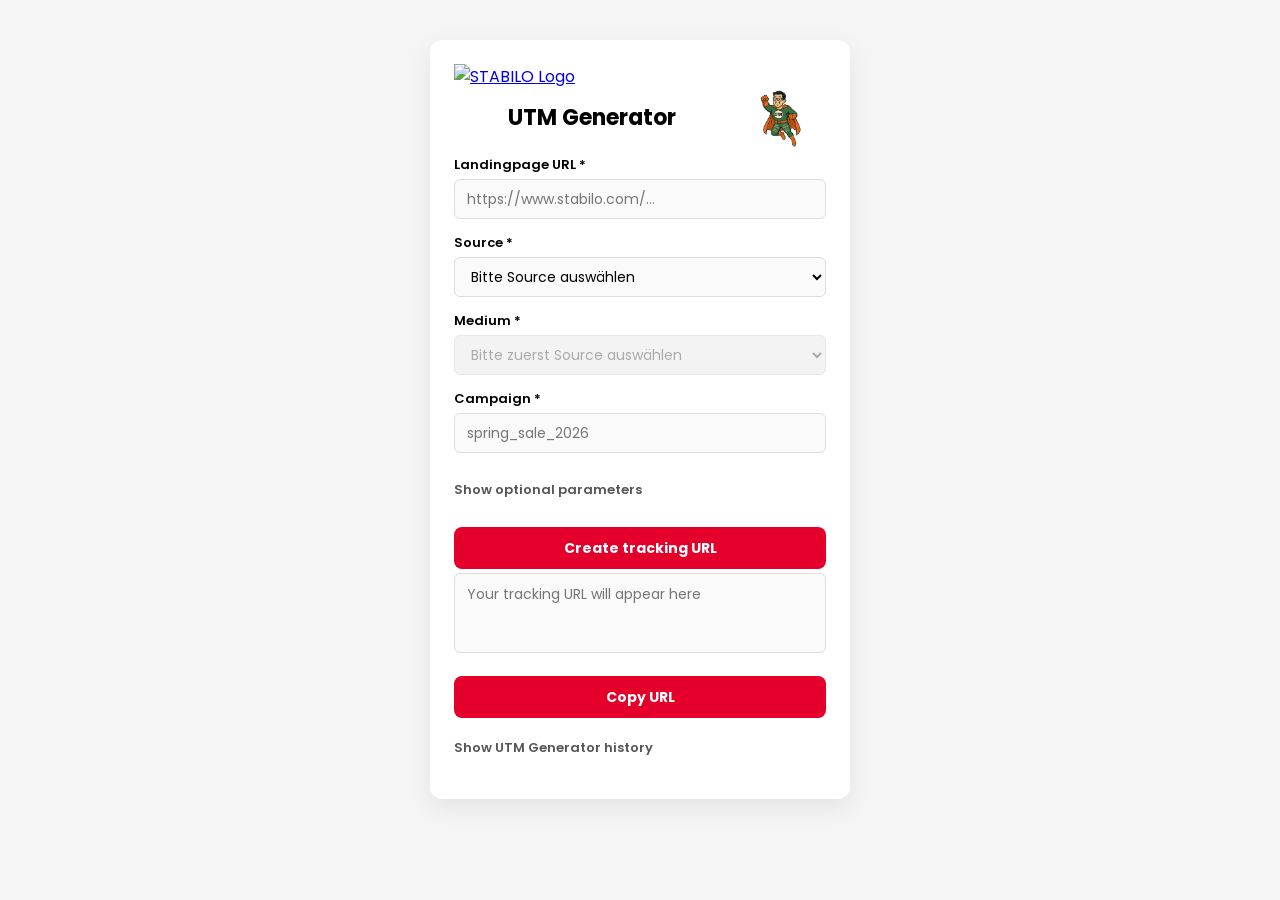
==== index.html @ 401dbb11 "Update index.html" ====
<!DOCTYPE html>
<html lang="de">
<head>
  <meta charset="UTF-8" />
  <meta name="viewport" content="width=device-width, initial-scale=1.0" />
  <title>UTM Generator</title>

  <!-- ✅ Google Font: Poppins -->
  <link rel="preconnect" href="https://fonts.googleapis.com" />
  <link rel="preconnect" href="https://fonts.gstatic.com" crossorigin />
  <link
    href="https://fonts.googleapis.com/css2?family=Poppins:wght@400;600;700&display=swap"
    rel="stylesheet"
  />

  <!-- Styles -->
  <link rel="stylesheet" href="style.css" />
</head>

<body>
  <div class="container">

    <!-- Logo (Reload) -->
    <a href="./">
      <img
        src="https://cdn-live.be-stabilo.com/media/27/56/01/1675089023/STABILO-Logo_RGB_72dpi.png"
        alt="STABILO Logo"
        class="logo"
      />
    </a>

    <!-- Headline + Superheld -->
    <div class="headline-wrapper">
      <h1>UTM Generator</h1>
      <img src="image.png" alt="" class="hero" />
    </div>

    <!-- Pflichtfelder -->
    <label for="base">Landingpage URL *</label>
    <input id="base" type="url" placeholder="https://www.stabilo.com/…" />

    <label for="source">Source *</label>
    <select id="source"></select>

    <label for="medium">Medium *</label>
    <select id="medium"></select>

    <label for="campaign">Campaign *</label>
    <input id="campaign" type="text" placeholder="spring_sale_2026" />

    <!-- Optionale Felder -->
    <div class="optional-wrapper">
      <button
        type="button"
        class="optional-toggle"
        aria-expanded="false"
      >
        Show optional parameters
      </button>

      <div class="optional-fields" hidden>
        <label for="term">
          Keyword (utm_term)
          <span class="tooltip">ⓘ
            <span class="tooltip-text">
              e. g. Keywords or target group
            </span>
          </span>
        </label>
        <input id="term" type="text" placeholder="z. B. fineliner" />

        <label for="content">
          Content (utm_content)
          <span class="tooltip">ⓘ
            <span class="tooltip-text">
              e. g. creatives or variants
            </span>
          </span>
        </label>
        <input id="content" type="text" placeholder="z. B. banner_a" />
      </div>
    </div>

    <button onclick="generateUTM()">Create tracking URL </button>

    <textarea
      id="result"
      readonly
      placeholder="Your tracking URL will appear here"
    ></textarea>

    <button onclick="copyUTM()">Copy URL</button>

    <p class="history-link">
      <a href="history.html">Show UTM Generator history</a>
    </p>

  </div>

  <script src="script.js"></script>
</body>
</html>
---- style.css ----
/* =========================
   RESET & GLOBAL
========================= */
* {
  box-sizing: border-box;
}

body {
  margin: 0;
  font-family: "Poppins", Arial, sans-serif;
  background: #f5f5f5;
}

/* =========================
   CARD CONTAINER
========================= */
.container {
  position: relative;              /* Referenz für dekorativen Hero */
  max-width: 420px;
  margin: 40px auto;
  padding: 24px;
  background: #ffffff;
  border-radius: 12px;
  box-shadow: 0 8px 24px rgba(0, 0, 0, 0.08);
}

/* =========================
   LOGO (oben, zentriert)
========================= */
.logo {
  display: block;
  margin: 0 auto 16px auto;
  max-height: 32px;
  width: auto;
  cursor: pointer;
}

/* =========================
   HEADER – DESIGN BASELINE
   Text ist allein zentriert,
   Hero dekorativ rechts
========================= */
.headline-wrapper {
  position: relative;
  margin-bottom: 24px;

  /* Platz für Hero reservieren */
  padding-right: 96px;
}

/* Überschrift: wirklich mittig */
.headline-wrapper h1 {
  margin: 0;
  text-align: center;
  font-size: 22px;
  font-weight: 700;
  line-height: 1.2;
}

/* Hero: dekorativ, beeinflusst Text nicht */
.hero {
  position: absolute;
  right: 24px;                     /* Abstand zur Card-Kante */
  top: 50%;
  transform: translateY(-50%);
  max-height: 64px;                /* bewusst etwas kleiner */
  width: auto;
  pointer-events: none;
}

/* =========================
   FORMULAR
========================= */
label {
  display: block;
  margin-top: 14px;
  font-size: 13px;
  font-weight: 600;
}

input,
select,
textarea,
button {
  font-family: inherit;
}

input,
select,
textarea {
  width: 100%;
  height: 40px;
  margin-top: 4px;
  padding: 0 12px;
  font-size: 14px;
  background: #fafafa;
  border: 1px solid #dddddd;
  border-radius: 6px;
}

/* Textarea */
textarea {
  height: 80px;
  padding: 10px 12px;
  resize: none;
}

/* Disabled Medium */
select:disabled {
  background: #eeeeee;
  color: #888888;
  cursor: not-allowed;
}

/* =========================
   PRIMARY BUTTONS (CTA)
========================= */
button {
  width: 100%;
  height: 42px;
  margin-top: 16px;
  background: #e4002b;
  color: #ffffff;
  border: none;
  border-radius: 8px;
  font-size: 14px;
  font-weight: 700;
  cursor: pointer;
}

button:hover {
  opacity: 0.9;
}

/* =========================
   OPTIONALE PARAMETER TOGGLE
   (sekundär, dezent)
========================= */
.optional-toggle {
  margin-top: 16px;
  background: none;
  border: none;
  padding: 0;
  width: auto;
  color: #555555;
  font-size: 13px;
  font-weight: 600;
  cursor: pointer;
}

.optional-toggle:hover {
  text-decoration: underline;
}

.optional-fields {
  margin-top: 12px;
}

/* =========================
   TOOLTIP
========================= */
.tooltip {
  margin-left: 4px;
  font-size: 12px;
  position: relative;
  cursor: help;
}

.tooltip-text {
  visibility: hidden;
  position: absolute;
  width: 180px;
  background: #333333;
  color: #ffffff;
  padding: 6px;
  font-size: 12px;
  line-height: 1.4;
  border-radius: 6px;
  top: -6px;
  left: 100%;
  z-index: 10;
}

.tooltip:hover .tooltip-text {
  visibility: visible;
}

/* =========================
   HISTORY LINK
   (linksbündig, grau,
    gleicher Rang wie Toggle)
========================= */
.history-link {
  margin-top: 16px;
  text-align: left;
}

.history-link a {
  color: #555555;
  font-size: 13px;
  font-weight: 600;
  text-decoration: none;
  cursor: pointer;
}

.history-link a:hover {
  text-decoration: underline;
}
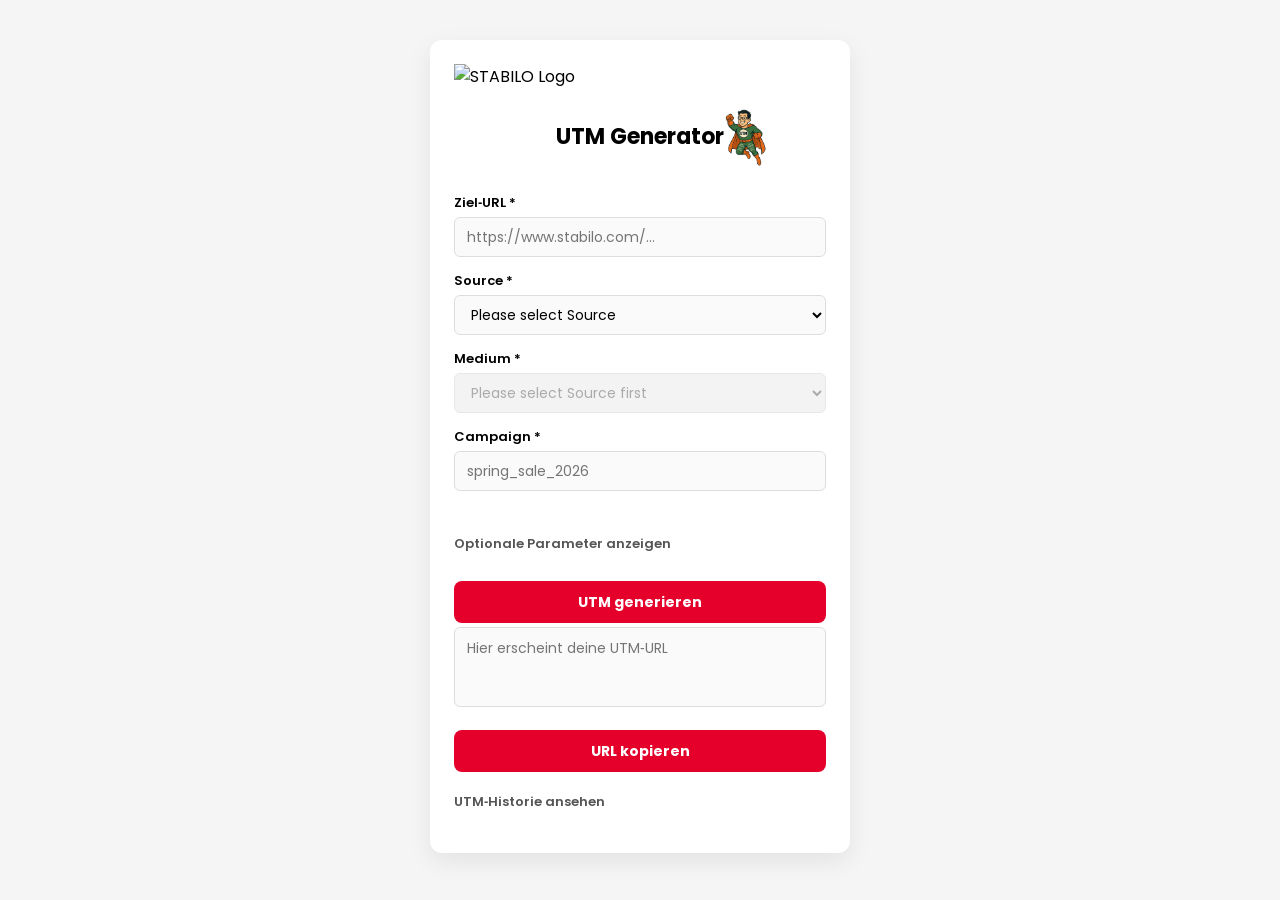
==== commit f3b88753: "Update index.html" ====
--- a/index.html
+++ b/index.html
@@ -1,3 +1,4 @@
+
 <!DOCTYPE html>
 <html lang="de">
 <head>
@@ -5,38 +6,32 @@
   <meta name="viewport" content="width=device-width, initial-scale=1.0" />
   <title>UTM Generator</title>
 
-  <!-- ✅ Google Font: Poppins -->
-  <link rel="preconnect" href="https://fonts.googleapis.com" />
-  <link rel="preconnect" href="https://fonts.gstatic.com" crossorigin />
-  <link
-    href="https://fonts.googleapis.com/css2?family=Poppins:wght@400;600;700&display=swap"
-    rel="stylesheet"
-  />
+  <!-- Google Font -->
+  <link rel="preconnect" href="https://fonts.googleapis.com">
+  <link rel="preconnect" href="https://fonts.gstatic.com" crossorigin>
+  <link href="https://fonts.googleapis.com/css2?family=Poppins:wght@400;600;700&display=swap" rel="stylesheet">
 
-  <!-- Styles -->
-  <link rel="stylesheet" href="style.css" />
+  <link rel="stylesheet" href="style.css">
 </head>
 
 <body>
   <div class="container">
 
-    <!-- Logo (Reload) -->
-    <a href="./">
-      <img
-        src="https://cdn-live.be-stabilo.com/media/27/56/01/1675089023/STABILO-Logo_RGB_72dpi.png"
-        alt="STABILO Logo"
-        class="logo"
-      />
-    </a>
+    <!-- Logo -->
+    <img
+      src="https://cdn-live.be-stabilo.com/media/27/56/01/1675089023/STABILO-Logo_RGB_72dpi.png"
+      alt="STABILO Logo"
+      class="logo"
+    >
 
-    <!-- Headline + Superheld -->
+    <!-- Header -->
     <div class="headline-wrapper">
       <h1>UTM Generator</h1>
-      <img src="image.png" alt="" class="hero" />
+      <img src="image.png" alt="" class="hero">
     </div>
 
-    <!-- Pflichtfelder -->
-    <label for="base">Landingpage URL *</label>
+    <!-- Formular -->
+    <label for="base">Ziel‑URL *</label>
     <input id="base" type="url" placeholder="https://www.stabilo.com/…" />
 
     <label for="source">Source *</label>
@@ -46,53 +41,39 @@
     <select id="medium"></select>
 
     <label for="campaign">Campaign *</label>
-    <input id="campaign" type="text" placeholder="spring_sale_2026" />
+    <input
+      id="campaign"
+      type="text"
+      placeholder="spring_sale_2026"
+      aria-describedby="campaign-error"
+    >
+    <p id="campaign-error" class="field-error" aria-live="polite"></p>
 
-    <!-- Optionale Felder -->
-    <div class="optional-wrapper">
-      <button
-        type="button"
-        class="optional-toggle"
-        aria-expanded="false"
-      >
-        Show optional parameters
-      </button>
+    <!-- Optionale Parameter -->
+    <button type="button" class="optional-toggle" aria-expanded="false">
+      Optionale Parameter anzeigen
+    </button>
 
-      <div class="optional-fields" hidden>
-        <label for="term">
-          Keyword (utm_term)
-          <span class="tooltip">ⓘ
-            <span class="tooltip-text">
-              e. g. Keywords or target group
-            </span>
-          </span>
-        </label>
-        <input id="term" type="text" placeholder="z. B. fineliner" />
+    <div class="optional-fields" hidden>
+      <label for="term">Keyword (utm_term)</label>
+      <input id="term" type="text">
 
-        <label for="content">
-          Content (utm_content)
-          <span class="tooltip">ⓘ
-            <span class="tooltip-text">
-              e. g. creatives or variants
-            </span>
-          </span>
-        </label>
-        <input id="content" type="text" placeholder="z. B. banner_a" />
-      </div>
+      <label for="content">Content (utm_content)</label>
+      <input id="content" type="text">
     </div>
 
-    <button onclick="generateUTM()">Create tracking URL </button>
+    <button onclick="generateUTM()">UTM generieren</button>
 
     <textarea
       id="result"
       readonly
-      placeholder="Your tracking URL will appear here"
+      placeholder="Hier erscheint deine UTM‑URL"
     ></textarea>
 
-    <button onclick="copyUTM()">Copy URL</button>
+    <button onclick="copyUTM()">URL kopieren</button>
 
     <p class="history-link">
-      <a href="history.html">Show UTM Generator history</a>
+      <a href="history.html">UTM‑Historie ansehen</a>
     </p>
 
   </div>
@@ -100,4 +81,3 @@
   <script src="script.js"></script>
 </body>
 </html>
-
--- a/style.css
+++ b/style.css
@@ -16,7 +16,6 @@
    CARD CONTAINER
 ========================= */
 .container {
-  position: relative;              /* Referenz für dekorativen Hero */
   max-width: 420px;
   margin: 40px auto;
   padding: 24px;
@@ -37,20 +36,19 @@
 }
 
 /* =========================
-   HEADER – DESIGN BASELINE
-   Text ist allein zentriert,
-   Hero dekorativ rechts
+   HEADER – ENDGÜLTIGE BASELINE
+   UTM Generator EXAKT mittig
 ========================= */
 .headline-wrapper {
-  position: relative;
+  display: grid;
+  grid-template-columns: 1fr auto 1fr; /* 🔑 */
+  align-items: center;
   margin-bottom: 24px;
-
-  /* Platz für Hero reservieren */
-  padding-right: 96px;
-}
-
-/* Überschrift: wirklich mittig */
+}
+
+/* Überschrift sitzt IMMER exakt mittig */
 .headline-wrapper h1 {
+  grid-column: 2;
   margin: 0;
   text-align: center;
   font-size: 22px;
@@ -58,15 +56,12 @@
   line-height: 1.2;
 }
 
-/* Hero: dekorativ, beeinflusst Text nicht */
+/* Superheld rechts daneben */
 .hero {
-  position: absolute;
-  right: 24px;                     /* Abstand zur Card-Kante */
-  top: 50%;
-  transform: translateY(-50%);
-  max-height: 64px;                /* bewusst etwas kleiner */
+  grid-column: 3;
+  justify-self: start;
+  max-height: 64px;
   width: auto;
-  pointer-events: none;
 }
 
 /* =========================
@@ -135,7 +130,6 @@
 
 /* =========================
    OPTIONALE PARAMETER TOGGLE
-   (sekundär, dezent)
 ========================= */
 .optional-toggle {
   margin-top: 16px;
@@ -188,8 +182,6 @@
 
 /* =========================
    HISTORY LINK
-   (linksbündig, grau,
-    gleicher Rang wie Toggle)
 ========================= */
 .history-link {
   margin-top: 16px;
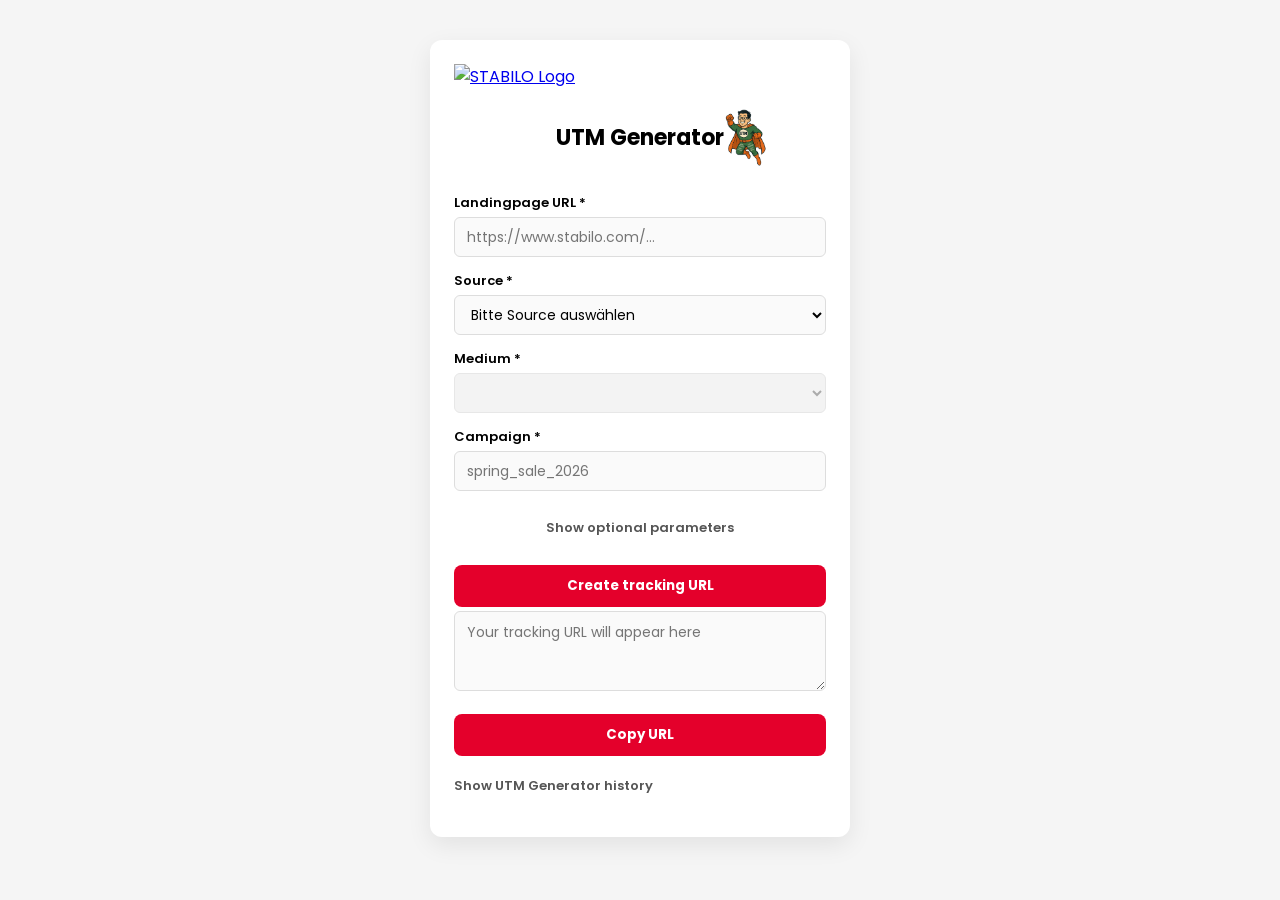
==== commit dd654923: "Update index.html" ====
--- a/index.html
+++ b/index.html
@@ -1,4 +1,3 @@
-
 <!DOCTYPE html>
 <html lang="de">
 <head>
@@ -6,32 +5,38 @@
   <meta name="viewport" content="width=device-width, initial-scale=1.0" />
   <title>UTM Generator</title>
 
-  <!-- Google Font -->
-  <link rel="preconnect" href="https://fonts.googleapis.com">
-  <link rel="preconnect" href="https://fonts.gstatic.com" crossorigin>
-  <link href="https://fonts.googleapis.com/css2?family=Poppins:wght@400;600;700&display=swap" rel="stylesheet">
+  <!-- ✅ Google Font: Poppins -->
+  <link rel="preconnect" href="https://fonts.googleapis.com" />
+  <link rel="preconnect" href="https://fonts.gstatic.com" crossorigin />
+  <link
+    href="https://fonts.googleapis.com/css2?family=Poppins:wght@400;600;700&display=swap"
+    rel="stylesheet"
+  />
 
-  <link rel="stylesheet" href="style.css">
+  <!-- Styles -->
+  <link rel="stylesheet" href="style.css" />
 </head>
 
 <body>
   <div class="container">
 
-    <!-- Logo -->
-    <img
-      src="https://cdn-live.be-stabilo.com/media/27/56/01/1675089023/STABILO-Logo_RGB_72dpi.png"
-      alt="STABILO Logo"
-      class="logo"
-    >
+    <!-- Logo (Reload) -->
+    <a href="./">
+      <img
+        src="https://cdn-live.be-stabilo.com/media/27/56/01/1675089023/STABILO-Logo_RGB_72dpi.png"
+        alt="STABILO Logo"
+        class="logo"
+      />
+    </a>
 
-    <!-- Header -->
+    <!-- Headline + Superheld -->
     <div class="headline-wrapper">
       <h1>UTM Generator</h1>
-      <img src="image.png" alt="" class="hero">
+      <img src="image.png" alt="" class="hero" />
     </div>
 
-    <!-- Formular -->
-    <label for="base">Ziel‑URL *</label>
+    <!-- Pflichtfelder -->
+    <label for="base">Landingpage URL *</label>
     <input id="base" type="url" placeholder="https://www.stabilo.com/…" />
 
     <label for="source">Source *</label>
@@ -41,39 +46,53 @@
     <select id="medium"></select>
 
     <label for="campaign">Campaign *</label>
-    <input
-      id="campaign"
-      type="text"
-      placeholder="spring_sale_2026"
-      aria-describedby="campaign-error"
-    >
-    <p id="campaign-error" class="field-error" aria-live="polite"></p>
+    <input id="campaign" type="text" placeholder="spring_sale_2026" />
 
-    <!-- Optionale Parameter -->
-    <button type="button" class="optional-toggle" aria-expanded="false">
-      Optionale Parameter anzeigen
-    </button>
+    <!-- Optionale Felder -->
+    <div class="optional-wrapper">
+      <button
+        type="button"
+        class="optional-toggle"
+        aria-expanded="false"
+      >
+        Show optional parameters
+      </button>
 
-    <div class="optional-fields" hidden>
-      <label for="term">Keyword (utm_term)</label>
-      <input id="term" type="text">
+      <div class="optional-fields" hidden>
+        <label for="term">
+          Keyword (utm_term)
+          <span class="tooltip">ⓘ
+            <span class="tooltip-text">
+              e. g. Keywords or target group
+            </span>
+          </span>
+        </label>
+        <input id="term" type="text" placeholder="z. B. fineliner" />
 
-      <label for="content">Content (utm_content)</label>
-      <input id="content" type="text">
+        <label for="content">
+          Content (utm_content)
+          <span class="tooltip">ⓘ
+            <span class="tooltip-text">
+              e. g. creatives or variants
+            </span>
+          </span>
+        </label>
+        <input id="content" type="text" placeholder="z. B. banner_a" />
+      </div>
     </div>
 
-    <button onclick="generateUTM()">UTM generieren</button>
+    <button onclick="generateUTM()">Create tracking URL </button>
 
     <textarea
       id="result"
       readonly
-      placeholder="Hier erscheint deine UTM‑URL"
+      placeholder="Your tracking URL will appear here"
     ></textarea>
 
-    <button onclick="copyUTM()">URL kopieren</button>
+    <button onclick="copyUTM()">Copy URL</button>
 
     <p class="history-link">
-      <a href="history.html">UTM‑Historie ansehen</a>
+      <a href="history.html">Show UTM Generator history</a>
     </p>
 
   </div>
--- a/style.css
+++ b/style.css
@@ -1,7 +1,4 @@
 
-/* =========================
-   RESET & GLOBAL
-========================= */
 * {
   box-sizing: border-box;
 }
@@ -12,61 +9,44 @@
   background: #f5f5f5;
 }
 
-/* =========================
-   CARD CONTAINER
-========================= */
 .container {
   max-width: 420px;
   margin: 40px auto;
   padding: 24px;
   background: #ffffff;
   border-radius: 12px;
-  box-shadow: 0 8px 24px rgba(0, 0, 0, 0.08);
+  box-shadow: 0 8px 24px rgba(0,0,0,0.08);
 }
 
-/* =========================
-   LOGO (oben, zentriert)
-========================= */
+/* Logo */
 .logo {
   display: block;
-  margin: 0 auto 16px auto;
+  margin: 0 auto 16px;
   max-height: 32px;
-  width: auto;
-  cursor: pointer;
 }
 
-/* =========================
-   HEADER – ENDGÜLTIGE BASELINE
-   UTM Generator EXAKT mittig
-========================= */
+/* Header */
 .headline-wrapper {
   display: grid;
-  grid-template-columns: 1fr auto 1fr; /* 🔑 */
+  grid-template-columns: 1fr auto 1fr;
   align-items: center;
   margin-bottom: 24px;
 }
 
-/* Überschrift sitzt IMMER exakt mittig */
 .headline-wrapper h1 {
   grid-column: 2;
   margin: 0;
   text-align: center;
   font-size: 22px;
   font-weight: 700;
-  line-height: 1.2;
 }
 
-/* Superheld rechts daneben */
 .hero {
   grid-column: 3;
-  justify-self: start;
   max-height: 64px;
-  width: auto;
 }
 
-/* =========================
-   FORMULAR
-========================= */
+/* Form */
 label {
   display: block;
   margin-top: 14px;
@@ -89,37 +69,42 @@
   margin-top: 4px;
   padding: 0 12px;
   font-size: 14px;
+  border: 1px solid #ddd;
+  border-radius: 6px;
   background: #fafafa;
-  border: 1px solid #dddddd;
-  border-radius: 6px;
 }
 
-/* Textarea */
 textarea {
   height: 80px;
   padding: 10px 12px;
-  resize: none;
 }
 
 /* Disabled Medium */
 select:disabled {
-  background: #eeeeee;
-  color: #888888;
-  cursor: not-allowed;
+  background: #eee;
+  color: #888;
 }
 
-/* =========================
-   PRIMARY BUTTONS (CTA)
-========================= */
+/* Fehlerfeedback */
+.field-error {
+  margin-top: 4px;
+  font-size: 12px;
+  color: #b00020;
+}
+
+input.invalid {
+  border-color: #b00020;
+}
+
+/* Buttons */
 button {
   width: 100%;
   height: 42px;
   margin-top: 16px;
   background: #e4002b;
-  color: #ffffff;
+  color: #fff;
   border: none;
   border-radius: 8px;
-  font-size: 14px;
   font-weight: 700;
   cursor: pointer;
 }
@@ -128,16 +113,13 @@
   opacity: 0.9;
 }
 
-/* =========================
-   OPTIONALE PARAMETER TOGGLE
-========================= */
+/* Optionale Parameter */
 .optional-toggle {
   margin-top: 16px;
   background: none;
   border: none;
   padding: 0;
-  width: auto;
-  color: #555555;
+  color: #555;
   font-size: 13px;
   font-weight: 600;
   cursor: pointer;
@@ -151,49 +133,17 @@
   margin-top: 12px;
 }
 
-/* =========================
-   TOOLTIP
-========================= */
-.tooltip {
-  margin-left: 4px;
-  font-size: 12px;
-  position: relative;
-  cursor: help;
-}
-
-.tooltip-text {
-  visibility: hidden;
-  position: absolute;
-  width: 180px;
-  background: #333333;
-  color: #ffffff;
-  padding: 6px;
-  font-size: 12px;
-  line-height: 1.4;
-  border-radius: 6px;
-  top: -6px;
-  left: 100%;
-  z-index: 10;
-}
-
-.tooltip:hover .tooltip-text {
-  visibility: visible;
-}
-
-/* =========================
-   HISTORY LINK
-========================= */
+/* History Link */
 .history-link {
   margin-top: 16px;
   text-align: left;
 }
 
 .history-link a {
-  color: #555555;
+  color: #555;
   font-size: 13px;
   font-weight: 600;
   text-decoration: none;
-  cursor: pointer;
 }
 
 .history-link a:hover {
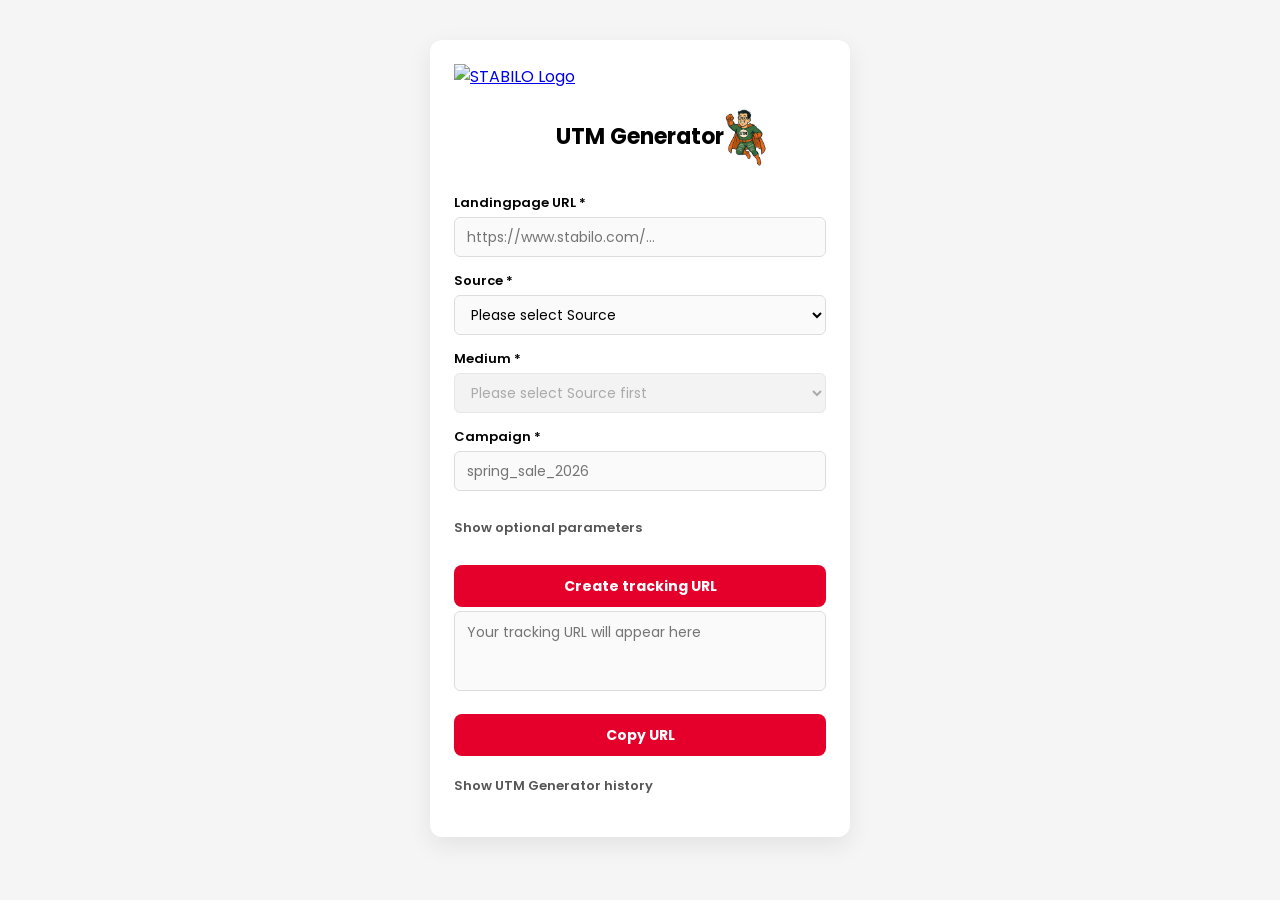
==== commit 142644cf: "Update index.html" ====
--- a/index.html
+++ b/index.html
@@ -59,25 +59,27 @@
       </button>
 
       <div class="optional-fields" hidden>
+
+                <label for="content">
+          Content (utm_content)
+          <span class="tooltip">ⓘ
+            <span class="tooltip-text">
+              e. g. creative format or variants
+            </span>
+          </span>
+        </label>
+        <input id="content" type="text" placeholder="e. g. story, reel, banner_a, carousel, video" />
+        
         <label for="term">
           Keyword (utm_term)
           <span class="tooltip">ⓘ
             <span class="tooltip-text">
-              e. g. Keywords or target group
+              e. g. keywords or target group
             </span>
           </span>
         </label>
-        <input id="term" type="text" placeholder="z. B. fineliner" />
-
-        <label for="content">
-          Content (utm_content)
-          <span class="tooltip">ⓘ
-            <span class="tooltip-text">
-              e. g. creatives or variants
-            </span>
-          </span>
-        </label>
-        <input id="content" type="text" placeholder="z. B. banner_a" />
+        <input id="term" type="text" placeholder="e. g. fineliner, lookalike, retargeting, prospecting" />
+        
       </div>
     </div>
 
--- a/style.css
+++ b/style.css
@@ -1,4 +1,7 @@
 
+/* =========================
+   RESET & GLOBAL
+========================= */
 * {
   box-sizing: border-box;
 }
@@ -9,44 +12,61 @@
   background: #f5f5f5;
 }
 
+/* =========================
+   CARD CONTAINER
+========================= */
 .container {
   max-width: 420px;
   margin: 40px auto;
   padding: 24px;
   background: #ffffff;
   border-radius: 12px;
-  box-shadow: 0 8px 24px rgba(0,0,0,0.08);
-}
-
-/* Logo */
+  box-shadow: 0 8px 24px rgba(0, 0, 0, 0.08);
+}
+
+/* =========================
+   LOGO (oben, zentriert)
+========================= */
 .logo {
   display: block;
-  margin: 0 auto 16px;
+  margin: 0 auto 16px auto;
   max-height: 32px;
-}
-
-/* Header */
+  width: auto;
+  cursor: pointer;
+}
+
+/* =========================
+   HEADER – ENDGÜLTIGE BASELINE
+   UTM Generator EXAKT mittig
+========================= */
 .headline-wrapper {
   display: grid;
-  grid-template-columns: 1fr auto 1fr;
+  grid-template-columns: 1fr auto 1fr; /* 🔑 */
   align-items: center;
   margin-bottom: 24px;
 }
 
+/* Überschrift sitzt IMMER exakt mittig */
 .headline-wrapper h1 {
   grid-column: 2;
   margin: 0;
   text-align: center;
   font-size: 22px;
   font-weight: 700;
-}
-
+  line-height: 1.2;
+}
+
+/* Superheld rechts daneben */
 .hero {
   grid-column: 3;
+  justify-self: start;
   max-height: 64px;
-}
-
-/* Form */
+  width: auto;
+}
+
+/* =========================
+   FORMULAR
+========================= */
 label {
   display: block;
   margin-top: 14px;
@@ -69,42 +89,37 @@
   margin-top: 4px;
   padding: 0 12px;
   font-size: 14px;
-  border: 1px solid #ddd;
+  background: #fafafa;
+  border: 1px solid #dddddd;
   border-radius: 6px;
-  background: #fafafa;
-}
-
+}
+
+/* Textarea */
 textarea {
   height: 80px;
   padding: 10px 12px;
+  resize: none;
 }
 
 /* Disabled Medium */
 select:disabled {
-  background: #eee;
-  color: #888;
-}
-
-/* Fehlerfeedback */
-.field-error {
-  margin-top: 4px;
-  font-size: 12px;
-  color: #b00020;
-}
-
-input.invalid {
-  border-color: #b00020;
-}
-
-/* Buttons */
+  background: #eeeeee;
+  color: #888888;
+  cursor: not-allowed;
+}
+
+/* =========================
+   PRIMARY BUTTONS (CTA)
+========================= */
 button {
   width: 100%;
   height: 42px;
   margin-top: 16px;
   background: #e4002b;
-  color: #fff;
+  color: #ffffff;
   border: none;
   border-radius: 8px;
+  font-size: 14px;
   font-weight: 700;
   cursor: pointer;
 }
@@ -113,13 +128,16 @@
   opacity: 0.9;
 }
 
-/* Optionale Parameter */
+/* =========================
+   OPTIONALE PARAMETER TOGGLE
+========================= */
 .optional-toggle {
   margin-top: 16px;
   background: none;
   border: none;
   padding: 0;
-  color: #555;
+  width: auto;
+  color: #555555;
   font-size: 13px;
   font-weight: 600;
   cursor: pointer;
@@ -133,17 +151,49 @@
   margin-top: 12px;
 }
 
-/* History Link */
+/* =========================
+   TOOLTIP
+========================= */
+.tooltip {
+  margin-left: 4px;
+  font-size: 12px;
+  position: relative;
+  cursor: help;
+}
+
+.tooltip-text {
+  visibility: hidden;
+  position: absolute;
+  width: 180px;
+  background: #333333;
+  color: #ffffff;
+  padding: 6px;
+  font-size: 12px;
+  line-height: 1.4;
+  border-radius: 6px;
+  top: -6px;
+  left: 100%;
+  z-index: 10;
+}
+
+.tooltip:hover .tooltip-text {
+  visibility: visible;
+}
+
+/* =========================
+   HISTORY LINK
+========================= */
 .history-link {
   margin-top: 16px;
   text-align: left;
 }
 
 .history-link a {
-  color: #555;
+  color: #555555;
   font-size: 13px;
   font-weight: 600;
   text-decoration: none;
+  cursor: pointer;
 }
 
 .history-link a:hover {
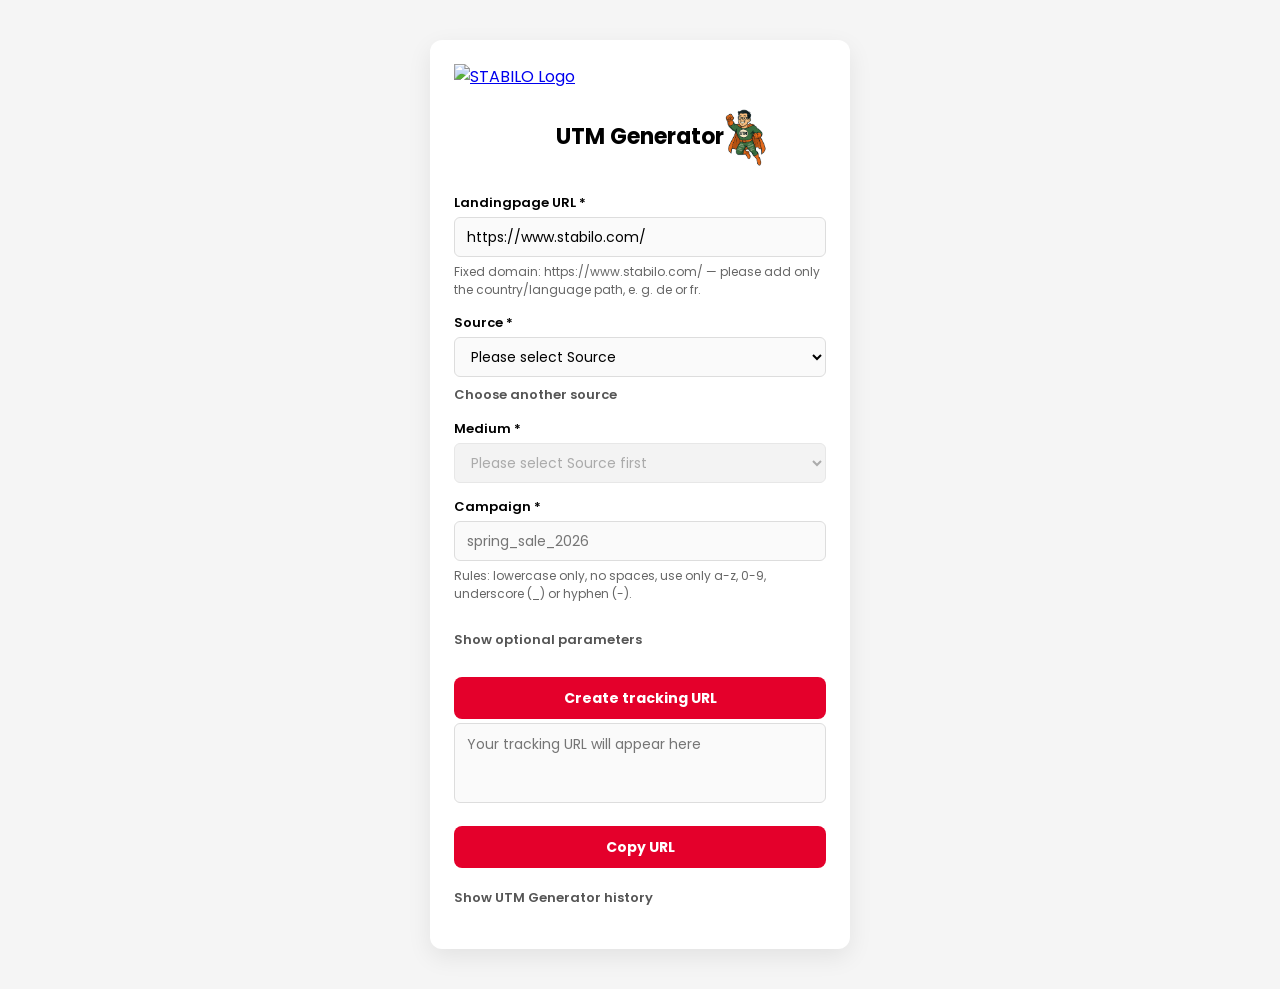
==== commit 8224b92e: "Update index.html" ====
--- a/index.html
+++ b/index.html
@@ -4,7 +4,6 @@
   <meta charset="UTF-8" />
   <meta name="viewport" content="width=device-width, initial-scale=1.0" />
   <title>UTM Generator</title>
-
   <!-- ✅ Google Font: Poppins -->
   <link rel="preconnect" href="https://fonts.googleapis.com" />
   <link rel="preconnect" href="https://fonts.gstatic.com" crossorigin />
@@ -12,14 +11,11 @@
     href="https://fonts.googleapis.com/css2?family=Poppins:wght@400;600;700&display=swap"
     rel="stylesheet"
   />
-
   <!-- Styles -->
   <link rel="stylesheet" href="style.css" />
 </head>
-
 <body>
   <div class="container">
-
     <!-- Logo (Reload) -->
     <a href="./">
       <img
@@ -37,7 +33,18 @@
 
     <!-- Pflichtfelder -->
     <label for="base">Landingpage URL *</label>
-    <input id="base" type="url" placeholder="https://www.stabilo.com/…" />
+    <input
+      id="base"
+      type="text"
+      inputmode="url"
+      autocomplete="off"
+      spellcheck="false"
+      value="https://www.stabilo.com/"
+      aria-describedby="baseGuidance"
+    />
+    <p id="baseGuidance" class="field-guidance">
+      Fixed domain: https://www.stabilo.com/ — please add only the country/language path, e. g. de or fr.
+    </p>
 
     <label for="source">Source *</label>
     <select id="source"></select>
@@ -57,10 +64,8 @@
       >
         Show optional parameters
       </button>
-
       <div class="optional-fields" hidden>
-
-                <label for="content">
+        <label for="content">
           Content (utm_content)
           <span class="tooltip">ⓘ
             <span class="tooltip-text">
@@ -69,7 +74,7 @@
           </span>
         </label>
         <input id="content" type="text" placeholder="e. g. story, reel, banner_a, carousel, video" />
-        
+
         <label for="term">
           Keyword (utm_term)
           <span class="tooltip">ⓘ
@@ -79,11 +84,10 @@
           </span>
         </label>
         <input id="term" type="text" placeholder="e. g. fineliner, lookalike, retargeting, prospecting" />
-        
       </div>
     </div>
 
-    <button onclick="generateUTM()">Create tracking URL </button>
+    <button onclick="generateUTM()">Create tracking URL</button>
 
     <textarea
       id="result"
@@ -96,7 +100,6 @@
     <p class="history-link">
       <a href="history.html">Show UTM Generator history</a>
     </p>
-
   </div>
 
   <script src="script.js"></script>
--- a/style.css
+++ b/style.css
@@ -1,201 +1,222 @@
-
-/* =========================
-   RESET & GLOBAL
+/* =========================
+RESET & GLOBAL
 ========================= */
 * {
-  box-sizing: border-box;
+box-sizing: border-box;
 }
 
 body {
-  margin: 0;
-  font-family: "Poppins", Arial, sans-serif;
-  background: #f5f5f5;
-}
-
-/* =========================
-   CARD CONTAINER
+margin: 0;
+font-family: "Poppins", Arial, sans-serif;
+background: #f5f5f5;
+}
+
+/* =========================
+CARD CONTAINER
 ========================= */
 .container {
-  max-width: 420px;
-  margin: 40px auto;
-  padding: 24px;
-  background: #ffffff;
-  border-radius: 12px;
-  box-shadow: 0 8px 24px rgba(0, 0, 0, 0.08);
-}
-
-/* =========================
-   LOGO (oben, zentriert)
+max-width: 420px;
+margin: 40px auto;
+padding: 24px;
+background: #ffffff;
+border-radius: 12px;
+box-shadow: 0 8px 24px rgba(0, 0, 0, 0.08);
+}
+
+/* =========================
+LOGO (oben, zentriert)
 ========================= */
 .logo {
-  display: block;
-  margin: 0 auto 16px auto;
-  max-height: 32px;
-  width: auto;
-  cursor: pointer;
-}
-
-/* =========================
-   HEADER – ENDGÜLTIGE BASELINE
-   UTM Generator EXAKT mittig
+display: block;
+margin: 0 auto 16px auto;
+max-height: 32px;
+width: auto;
+cursor: pointer;
+}
+
+/* =========================
+HEADER – ENDGÜLTIGE BASELINE
+UTM Generator EXAKT mittig
 ========================= */
 .headline-wrapper {
-  display: grid;
-  grid-template-columns: 1fr auto 1fr; /* 🔑 */
-  align-items: center;
-  margin-bottom: 24px;
+display: grid;
+grid-template-columns: 1fr auto 1fr; /* 🔑 */
+align-items: center;
+margin-bottom: 24px;
 }
 
 /* Überschrift sitzt IMMER exakt mittig */
 .headline-wrapper h1 {
-  grid-column: 2;
-  margin: 0;
-  text-align: center;
-  font-size: 22px;
-  font-weight: 700;
-  line-height: 1.2;
+grid-column: 2;
+margin: 0;
+text-align: center;
+font-size: 22px;
+font-weight: 700;
+line-height: 1.2;
 }
 
 /* Superheld rechts daneben */
 .hero {
-  grid-column: 3;
-  justify-self: start;
-  max-height: 64px;
-  width: auto;
-}
-
-/* =========================
-   FORMULAR
+grid-column: 3;
+justify-self: start;
+max-height: 64px;
+width: auto;
+}
+
+/* =========================
+FORMULAR
 ========================= */
 label {
-  display: block;
-  margin-top: 14px;
-  font-size: 13px;
-  font-weight: 600;
+display: block;
+margin-top: 14px;
+font-size: 13px;
+font-weight: 600;
 }
 
 input,
 select,
 textarea,
 button {
-  font-family: inherit;
+font-family: inherit;
 }
 
 input,
 select,
 textarea {
-  width: 100%;
-  height: 40px;
-  margin-top: 4px;
-  padding: 0 12px;
-  font-size: 14px;
-  background: #fafafa;
-  border: 1px solid #dddddd;
-  border-radius: 6px;
+width: 100%;
+height: 40px;
+margin-top: 4px;
+padding: 0 12px;
+font-size: 14px;
+background: #fafafa;
+border: 1px solid #dddddd;
+border-radius: 6px;
 }
 
 /* Textarea */
 textarea {
-  height: 80px;
-  padding: 10px 12px;
-  resize: none;
+height: 80px;
+padding: 10px 12px;
+resize: none;
 }
 
 /* Disabled Medium */
 select:disabled {
-  background: #eeeeee;
-  color: #888888;
-  cursor: not-allowed;
-}
-
-/* =========================
-   PRIMARY BUTTONS (CTA)
+background: #eeeeee;
+color: #888888;
+cursor: not-allowed;
+}
+
+/* =========================
+CAMPAIGN VALIDATION
+========================= */
+.field-error {
+margin-top: 6px;
+font-size: 12px;
+font-weight: 600;
+line-height: 1.5;
+color: #e4002b;
+}
+
+.field-guidance {
+margin: 6px 0 0 0;
+font-size: 12px;
+line-height: 1.5;
+color: #666666;
+}
+
+.input-error {
+border-color: #e4002b;
+}
+
+/* =========================
+PRIMARY BUTTONS (CTA)
 ========================= */
 button {
-  width: 100%;
-  height: 42px;
-  margin-top: 16px;
-  background: #e4002b;
-  color: #ffffff;
-  border: none;
-  border-radius: 8px;
-  font-size: 14px;
-  font-weight: 700;
-  cursor: pointer;
+width: 100%;
+height: 42px;
+margin-top: 16px;
+background: #e4002b;
+color: #ffffff;
+border: none;
+border-radius: 8px;
+font-size: 14px;
+font-weight: 700;
+cursor: pointer;
 }
 
 button:hover {
-  opacity: 0.9;
-}
-
-/* =========================
-   OPTIONALE PARAMETER TOGGLE
+opacity: 0.9;
+}
+
+/* =========================
+OPTIONALE PARAMETER TOGGLE
 ========================= */
 .optional-toggle {
-  margin-top: 16px;
-  background: none;
-  border: none;
-  padding: 0;
-  width: auto;
-  color: #555555;
-  font-size: 13px;
-  font-weight: 600;
-  cursor: pointer;
+margin-top: 16px;
+background: none;
+border: none;
+padding: 0;
+width: auto;
+color: #555555;
+font-size: 13px;
+font-weight: 600;
+cursor: pointer;
 }
 
 .optional-toggle:hover {
-  text-decoration: underline;
+text-decoration: underline;
 }
 
 .optional-fields {
-  margin-top: 12px;
-}
-
-/* =========================
-   TOOLTIP
+margin-top: 12px;
+}
+
+/* =========================
+TOOLTIP
 ========================= */
 .tooltip {
-  margin-left: 4px;
-  font-size: 12px;
-  position: relative;
-  cursor: help;
+margin-left: 4px;
+font-size: 12px;
+position: relative;
+cursor: help;
 }
 
 .tooltip-text {
-  visibility: hidden;
-  position: absolute;
-  width: 180px;
-  background: #333333;
-  color: #ffffff;
-  padding: 6px;
-  font-size: 12px;
-  line-height: 1.4;
-  border-radius: 6px;
-  top: -6px;
-  left: 100%;
-  z-index: 10;
+visibility: hidden;
+position: absolute;
+width: 180px;
+background: #333333;
+color: #ffffff;
+padding: 6px;
+font-size: 12px;
+line-height: 1.4;
+border-radius: 6px;
+top: -6px;
+left: 100%;
+z-index: 10;
 }
 
 .tooltip:hover .tooltip-text {
-  visibility: visible;
-}
-
-/* =========================
-   HISTORY LINK
+visibility: visible;
+}
+
+/* =========================
+HISTORY LINK
 ========================= */
 .history-link {
-  margin-top: 16px;
-  text-align: left;
+margin-top: 16px;
+text-align: left;
 }
 
 .history-link a {
-  color: #555555;
-  font-size: 13px;
-  font-weight: 600;
-  text-decoration: none;
-  cursor: pointer;
+color: #555555;
+font-size: 13px;
+font-weight: 600;
+text-decoration: none;
+cursor: pointer;
 }
 
 .history-link a:hover {
-  text-decoration: underline;
-}
+text-decoration: underline;
+}
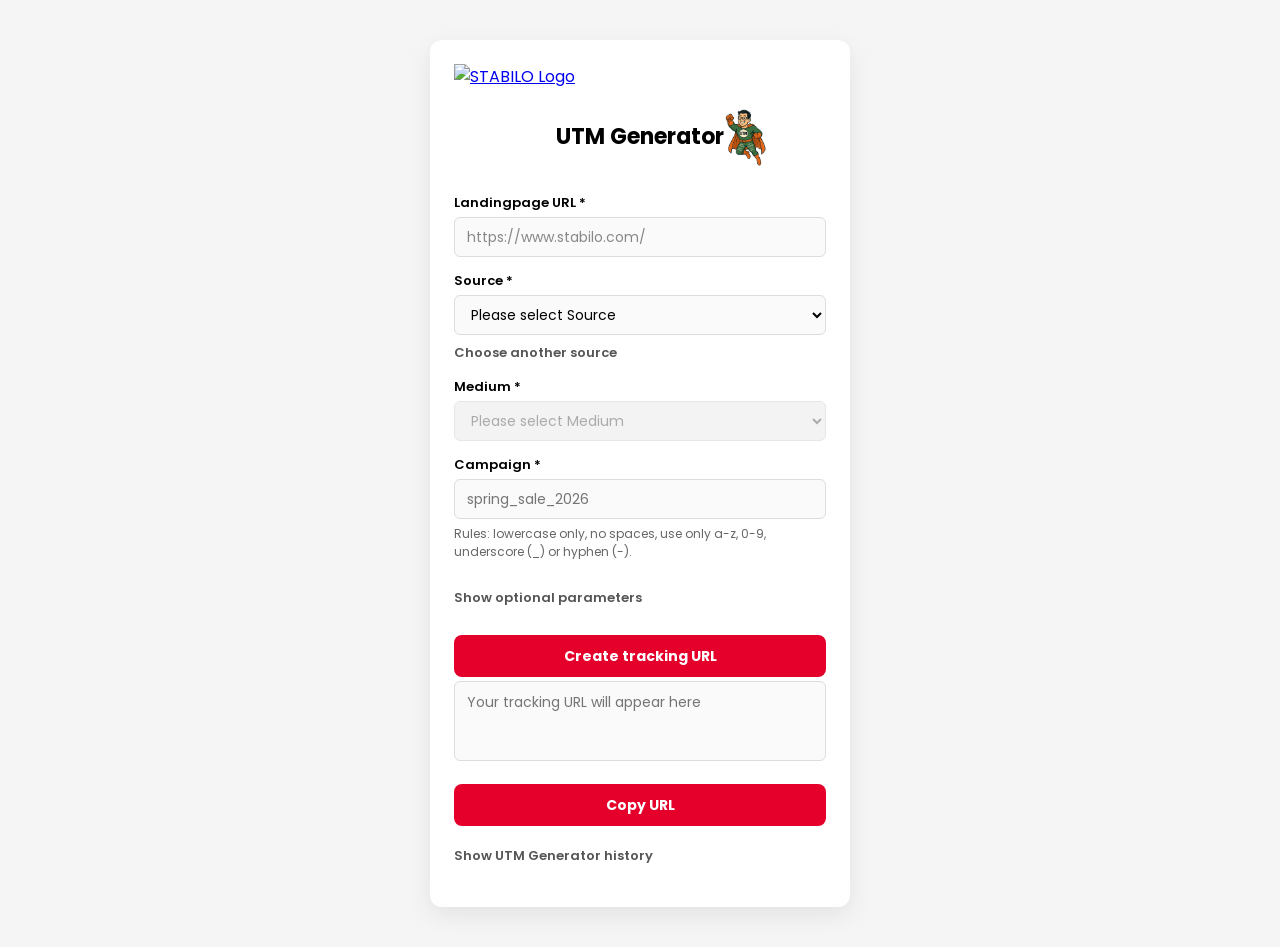
==== commit d5cc66d4: "Update index.html" ====
--- a/index.html
+++ b/index.html
@@ -40,11 +40,7 @@
       autocomplete="off"
       spellcheck="false"
       value="https://www.stabilo.com/"
-      aria-describedby="baseGuidance"
     />
-    <p id="baseGuidance" class="field-guidance">
-      Fixed domain: https://www.stabilo.com/ — please add only the country/language path, e. g. de or fr.
-    </p>
 
     <label for="source">Source *</label>
     <select id="source"></select>
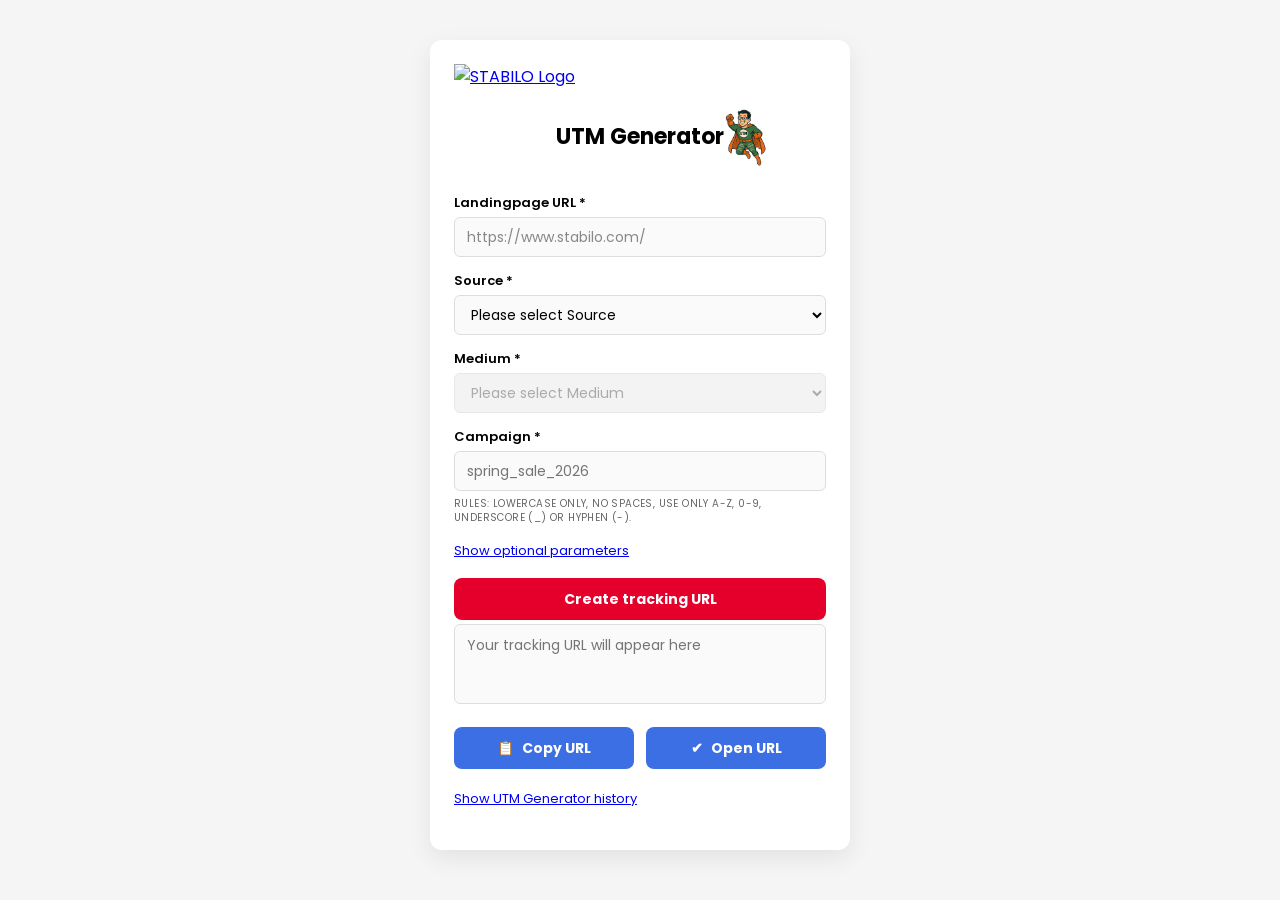
==== commit 503f879d: "Update index.html" ====
--- a/index.html
+++ b/index.html
@@ -60,6 +60,7 @@
       >
         Show optional parameters
       </button>
+
       <div class="optional-fields" hidden>
         <label for="content">
           Content (utm_content)
@@ -91,7 +92,16 @@
       placeholder="Your tracking URL will appear here"
     ></textarea>
 
-    <button onclick="copyUTM()">Copy URL</button>
+    <div class="result-actions">
+      <button type="button" class="secondary-button" onclick="copyUTM()">
+        <span class="button-icon" aria-hidden="true">📋</span>
+        <span>Copy URL</span>
+      </button>
+      <button type="button" class="secondary-button" onclick="openUTM()">
+        <span class="button-icon" aria-hidden="true">✔</span>
+        <span>Open URL</span>
+      </button>
+    </div>
 
     <p class="history-link">
       <a href="history.html">Show UTM Generator history</a>
@@ -101,3 +111,4 @@
   <script src="script.js"></script>
 </body>
 </html>
+
--- a/style.css
+++ b/style.css
@@ -2,221 +2,243 @@
 RESET & GLOBAL
 ========================= */
 * {
-box-sizing: border-box;
+  box-sizing: border-box;
 }
 
 body {
-margin: 0;
-font-family: "Poppins", Arial, sans-serif;
-background: #f5f5f5;
+  margin: 0;
+  font-family: "Poppins", Arial, sans-serif;
+  background: #f5f5f5;
 }
 
 /* =========================
 CARD CONTAINER
 ========================= */
 .container {
-max-width: 420px;
-margin: 40px auto;
-padding: 24px;
-background: #ffffff;
-border-radius: 12px;
-box-shadow: 0 8px 24px rgba(0, 0, 0, 0.08);
+  max-width: 420px;
+  margin: 40px auto;
+  padding: 24px;
+  background: #ffffff;
+  border-radius: 12px;
+  box-shadow: 0 8px 24px rgba(0, 0, 0, 0.08);
 }
 
 /* =========================
 LOGO (oben, zentriert)
 ========================= */
 .logo {
-display: block;
-margin: 0 auto 16px auto;
-max-height: 32px;
-width: auto;
-cursor: pointer;
-}
-
-/* =========================
-HEADER – ENDGÜLTIGE BASELINE
-UTM Generator EXAKT mittig
+  display: block;
+  margin: 0 auto 16px auto;
+  max-height: 32px;
+  width: auto;
+  cursor: pointer;
+}
+
+/* =========================
+HEADER – EXAKT MITTIG
 ========================= */
 .headline-wrapper {
-display: grid;
-grid-template-columns: 1fr auto 1fr; /* 🔑 */
-align-items: center;
-margin-bottom: 24px;
-}
-
-/* Überschrift sitzt IMMER exakt mittig */
+  display: grid;
+  grid-template-columns: 1fr auto 1fr;
+  align-items: center;
+  margin-bottom: 24px;
+}
+
 .headline-wrapper h1 {
-grid-column: 2;
-margin: 0;
-text-align: center;
-font-size: 22px;
-font-weight: 700;
-line-height: 1.2;
-}
-
-/* Superheld rechts daneben */
+  grid-column: 2;
+  margin: 0;
+  text-align: center;
+  font-size: 22px;
+  font-weight: 700;
+  line-height: 1.2;
+}
+
 .hero {
-grid-column: 3;
-justify-self: start;
-max-height: 64px;
-width: auto;
+  grid-column: 3;
+  justify-self: start;
+  max-height: 64px;
+  width: auto;
 }
 
 /* =========================
 FORMULAR
 ========================= */
 label {
-display: block;
-margin-top: 14px;
-font-size: 13px;
-font-weight: 600;
+  display: block;
+  margin-top: 14px;
+  font-size: 13px;
+  font-weight: 600;
 }
 
 input,
 select,
 textarea,
 button {
-font-family: inherit;
+  font-family: inherit;
 }
 
 input,
 select,
 textarea {
-width: 100%;
-height: 40px;
-margin-top: 4px;
-padding: 0 12px;
-font-size: 14px;
-background: #fafafa;
-border: 1px solid #dddddd;
-border-radius: 6px;
-}
-
-/* Textarea */
+  width: 100%;
+  height: 40px;
+  margin-top: 4px;
+  padding: 0 12px;
+  font-size: 14px;
+  background: #fafafa;
+  border: 1px solid #dddddd;
+  border-radius: 6px;
+}
+
 textarea {
-height: 80px;
-padding: 10px 12px;
-resize: none;
-}
-
-/* Disabled Medium */
+  height: 80px;
+  padding: 10px 12px;
+  resize: none;
+}
+
 select:disabled {
-background: #eeeeee;
-color: #888888;
-cursor: not-allowed;
-}
-
-/* =========================
-CAMPAIGN VALIDATION
+  background: #eeeeee;
+  color: #888888;
+  cursor: not-allowed;
+}
+
+/* =========================
+VALIDATION
 ========================= */
 .field-error {
-margin-top: 6px;
-font-size: 12px;
-font-weight: 600;
-line-height: 1.5;
-color: #e4002b;
+  margin-top: 6px;
+  font-size: 12px;
+  font-weight: 600;
+  line-height: 1.5;
+  color: #e4002b;
 }
 
 .field-guidance {
-margin: 6px 0 0 0;
-font-size: 12px;
-line-height: 1.5;
-color: #666666;
+  margin: 6px 0 0 0;
+  font-size: 10px;
+  line-height: 1.4;
+  color: #666666;
+  text-transform: uppercase;
+  letter-spacing: 0.04em;
 }
 
 .input-error {
-border-color: #e4002b;
+  border: 1px solid #e4002b;
 }
 
 /* =========================
 PRIMARY BUTTONS (CTA)
 ========================= */
 button {
-width: 100%;
-height: 42px;
-margin-top: 16px;
-background: #e4002b;
-color: #ffffff;
-border: none;
-border-radius: 8px;
-font-size: 14px;
-font-weight: 700;
-cursor: pointer;
+  width: 100%;
+  height: 42px;
+  margin-top: 16px;
+  background: #e4002b;
+  color: #ffffff;
+  border: none;
+  border-radius: 8px;
+  font-size: 14px;
+  font-weight: 700;
+  cursor: pointer;
 }
 
 button:hover {
-opacity: 0.9;
-}
-
-/* =========================
-OPTIONALE PARAMETER TOGGLE
+  opacity: 0.9;
+}
+
+.result-actions {
+  display: flex;
+  gap: 12px;
+  margin-top: 16px;
+}
+
+.result-actions button {
+  margin-top: 0;
+}
+
+.secondary-button {
+  display: inline-flex;
+  align-items: center;
+  justify-content: center;
+  gap: 8px;
+  background: #3b6fe3;
+}
+
+.button-icon {
+  font-size: 14px;
+  line-height: 1;
+}
+
+/* =========================
+LINKS (klassisch blau + unterstrichen)
 ========================= */
 .optional-toggle {
-margin-top: 16px;
-background: none;
-border: none;
-padding: 0;
-width: auto;
-color: #555555;
-font-size: 13px;
-font-weight: 600;
-cursor: pointer;
+  margin-top: 16px;
+  background: none;
+  border: none;
+  padding: 0;
+  width: auto;
+  height: auto;
+  color: #0000ee;
+  font-size: 13px;
+  font-weight: 400;
+  text-decoration: underline;
+  cursor: pointer;
 }
 
 .optional-toggle:hover {
-text-decoration: underline;
+  opacity: 1;
+  color: #0000ee;
+  text-decoration: underline;
 }
 
 .optional-fields {
-margin-top: 12px;
+  margin-top: 12px;
+}
+
+.history-link {
+  margin-top: 16px;
+  text-align: left;
+}
+
+.history-link a {
+  color: #0000ee;
+  font-size: 13px;
+  font-weight: 400;
+  text-decoration: underline;
+  cursor: pointer;
+}
+
+.history-link a:hover {
+  color: #0000ee;
+  text-decoration: underline;
 }
 
 /* =========================
 TOOLTIP
 ========================= */
 .tooltip {
-margin-left: 4px;
-font-size: 12px;
-position: relative;
-cursor: help;
+  margin-left: 4px;
+  font-size: 12px;
+  position: relative;
+  cursor: help;
 }
 
 .tooltip-text {
-visibility: hidden;
-position: absolute;
-width: 180px;
-background: #333333;
-color: #ffffff;
-padding: 6px;
-font-size: 12px;
-line-height: 1.4;
-border-radius: 6px;
-top: -6px;
-left: 100%;
-z-index: 10;
+  visibility: hidden;
+  position: absolute;
+  width: 180px;
+  background: #333333;
+  color: #ffffff;
+  padding: 6px;
+  font-size: 12px;
+  line-height: 1.4;
+  border-radius: 6px;
+  top: -6px;
+  left: 100%;
+  z-index: 10;
 }
 
 .tooltip:hover .tooltip-text {
-visibility: visible;
-}
-
-/* =========================
-HISTORY LINK
-========================= */
-.history-link {
-margin-top: 16px;
-text-align: left;
-}
-
-.history-link a {
-color: #555555;
-font-size: 13px;
-font-weight: 600;
-text-decoration: none;
-cursor: pointer;
-}
-
-.history-link a:hover {
-text-decoration: underline;
-}
+  visibility: visible;
+}
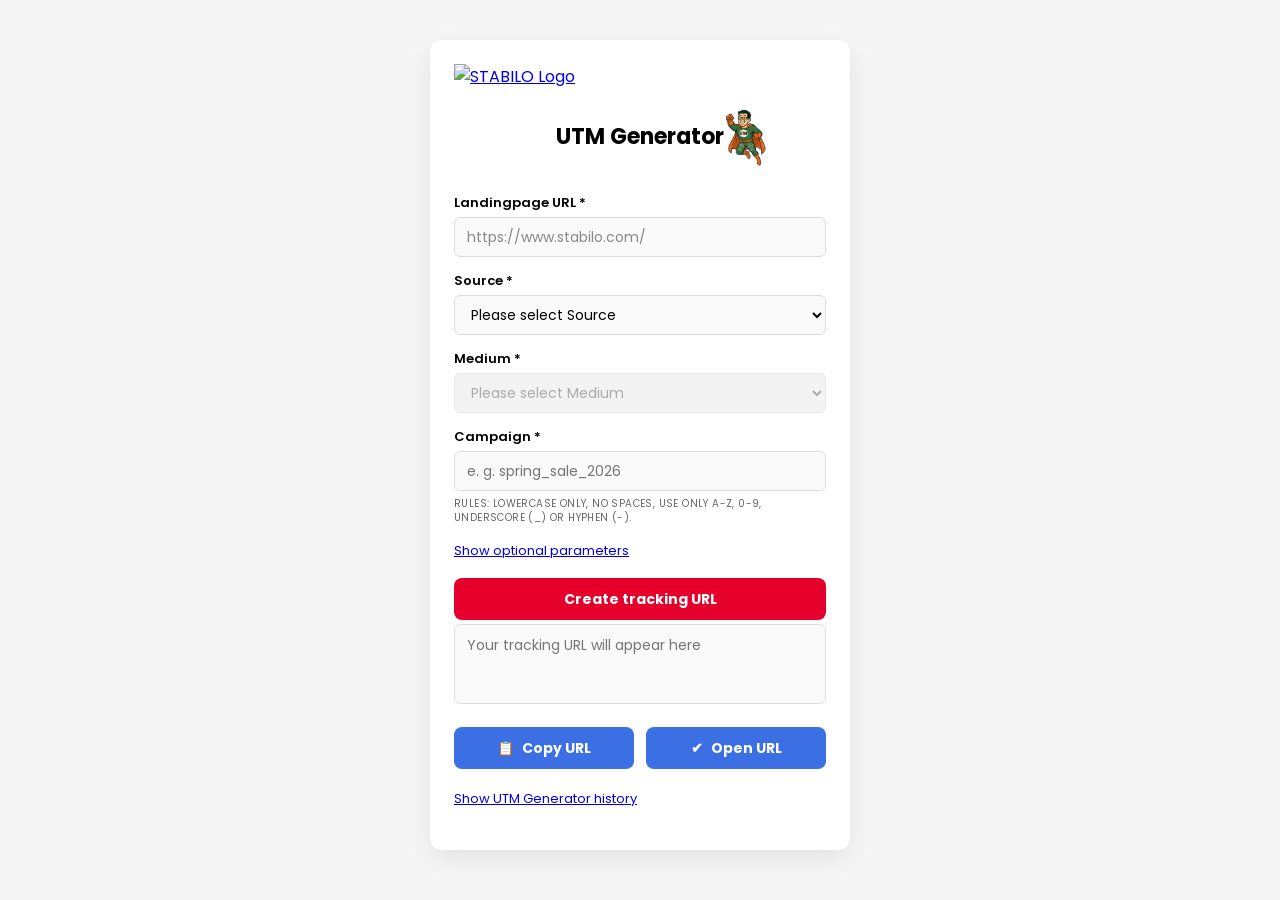
==== commit 3ae3bb2b: "Update index.html" ====
--- a/index.html
+++ b/index.html
@@ -49,7 +49,7 @@
     <select id="medium"></select>
 
     <label for="campaign">Campaign *</label>
-    <input id="campaign" type="text" placeholder="spring_sale_2026" />
+    <input id="campaign" type="text" placeholder="e. g. spring_sale_2026" />
 
     <!-- Optionale Felder -->
     <div class="optional-wrapper">
